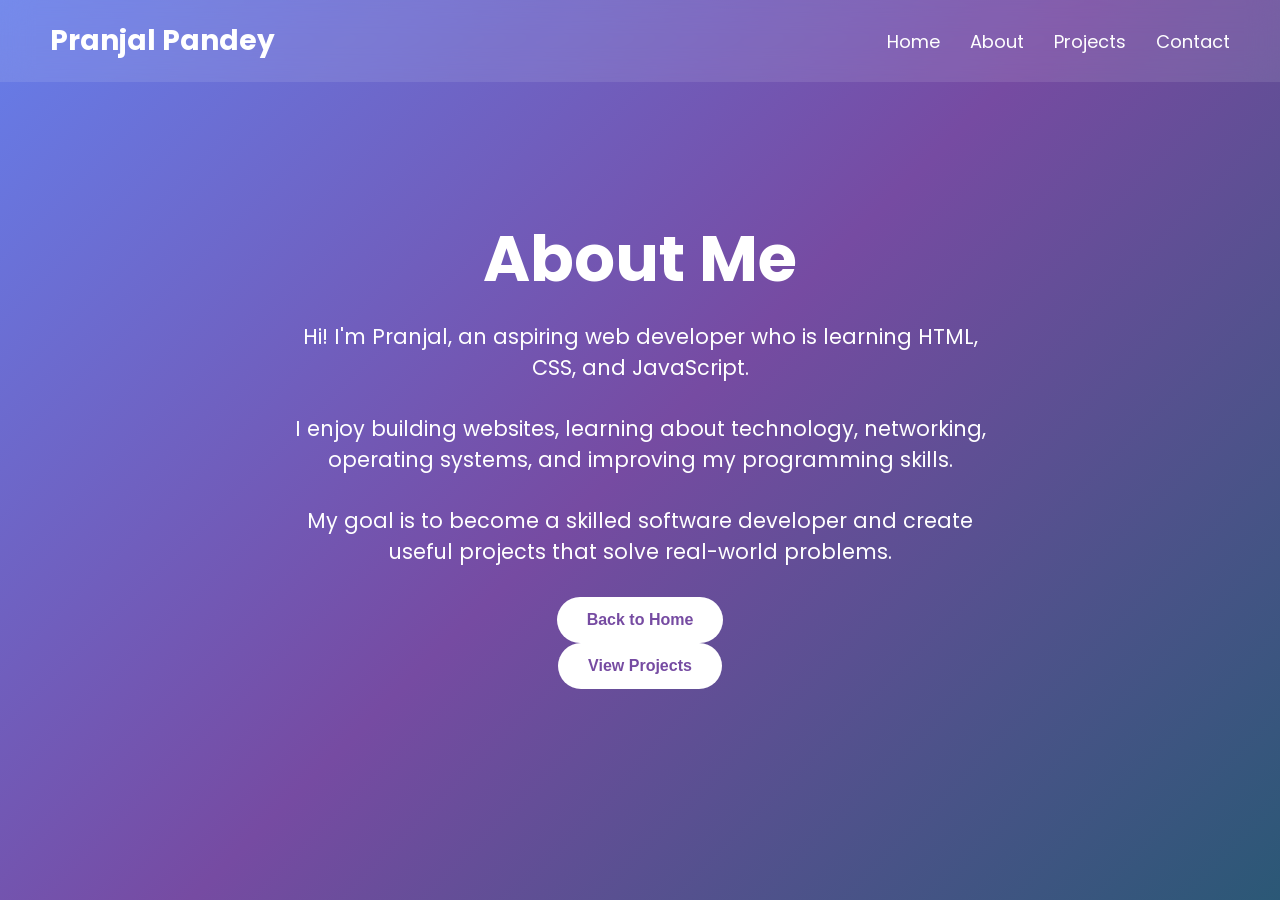
==== about.html @ cb5a1517 "Add files via upload" ====
<!DOCTYPE html>
<html lang="en">

<head>
    <meta charset="UTF-8">
    <meta name="viewport" content="width=device-width, initial-scale=1.0">

    <title>About Me</title>

    <link rel="stylesheet" href="style.css">

    <link rel="preconnect" href="https://fonts.googleapis.com">
    <link rel="preconnect" href="https://fonts.gstatic.com" crossorigin>

    <link href="https://fonts.googleapis.com/css2?family=Poppins:wght@300;400;600;700&display=swap" rel="stylesheet">
</head>

<body>

    <nav class="navbar">
        <div class="logo">Pranjal Pandey</div>

        <ul class="nav-links">
            <li><a href="index.html">Home</a></li>
            <li><a href="about.html">About</a></li>
            <li><a href="projects.html">Projects</a></li>
            <li><a href="contact.html">Contact</a></li>
        </ul>
    </nav>

    <section class="hero">

        <h1>About Me</h1>

        <p>
            Hi! I'm Pranjal, an aspiring web developer who is learning
            HTML, CSS, and JavaScript.
        </p>

        <p>
            I enjoy building websites, learning about technology,
            networking, operating systems, and improving my programming skills.
        </p>

        <p>
            My goal is to become a skilled software developer and create
            useful projects that solve real-world problems.
        </p>

        <a href="index.html/n">
            <button>Back to Home</button>
        </a>


        <a href="projects.html">
            <button>View Projects</button>
        </a>

    </section>

</body>

</html>
---- style.css ----
* {
    margin: 0;
    padding: 0;
    box-sizing: border-box;
}

body {
    font-family: 'Poppins', sans-serif;

    background: linear-gradient(
        135deg,
        #667eea,
        #764ba2,
        #2b5876
    );

    min-height: 100vh;
    color: white;
}

/* NAVBAR */

.navbar {
    position: fixed;
    top: 0;
    left: 0;

    width: 100%;

    display: flex;
    justify-content: space-between;
    align-items: center;

    padding: 20px 50px;

    background: rgba(255, 255, 255, 0.1);
    backdrop-filter: blur(15px);
}

.logo {
    font-size: 28px;
    font-weight: 700;
}

.nav-links {
    list-style: none;
    display: flex;
    gap: 30px;
}

.nav-links a {
    color: white;
    text-decoration: none;
    font-size: 18px;
    transition: 0.3s;
}

.nav-links a:hover {
    opacity: 0.7;
}

/* HERO SECTION */

.hero {
    min-height: 100vh;

    display: flex;
    flex-direction: column;
    justify-content: center;
    align-items: center;

    text-align: center;

    padding: 20px;
}

.hero h1 {
    font-size: 4rem;
    margin-bottom: 15px;
}

.hero p {
    font-size: 1.3rem;
    max-width: 700px;

    margin-bottom: 30px;
}

.hero button {
    background: white;
    color: #764ba2;

    border: none;

    padding: 14px 30px;

    border-radius: 50px;

    font-size: 16px;
    font-weight: 600;

    cursor: pointer;

    transition: 0.3s;
}

.hero button:hover {
    transform: translateY(-5px);
}

/* MOBILE */

@media (max-width: 768px) {

    .navbar {
        flex-direction: column;
        gap: 15px;
    }

    .hero h1 {
        font-size: 2.5rem;
    }

    .hero p {
        font-size: 1rem;
    }
}
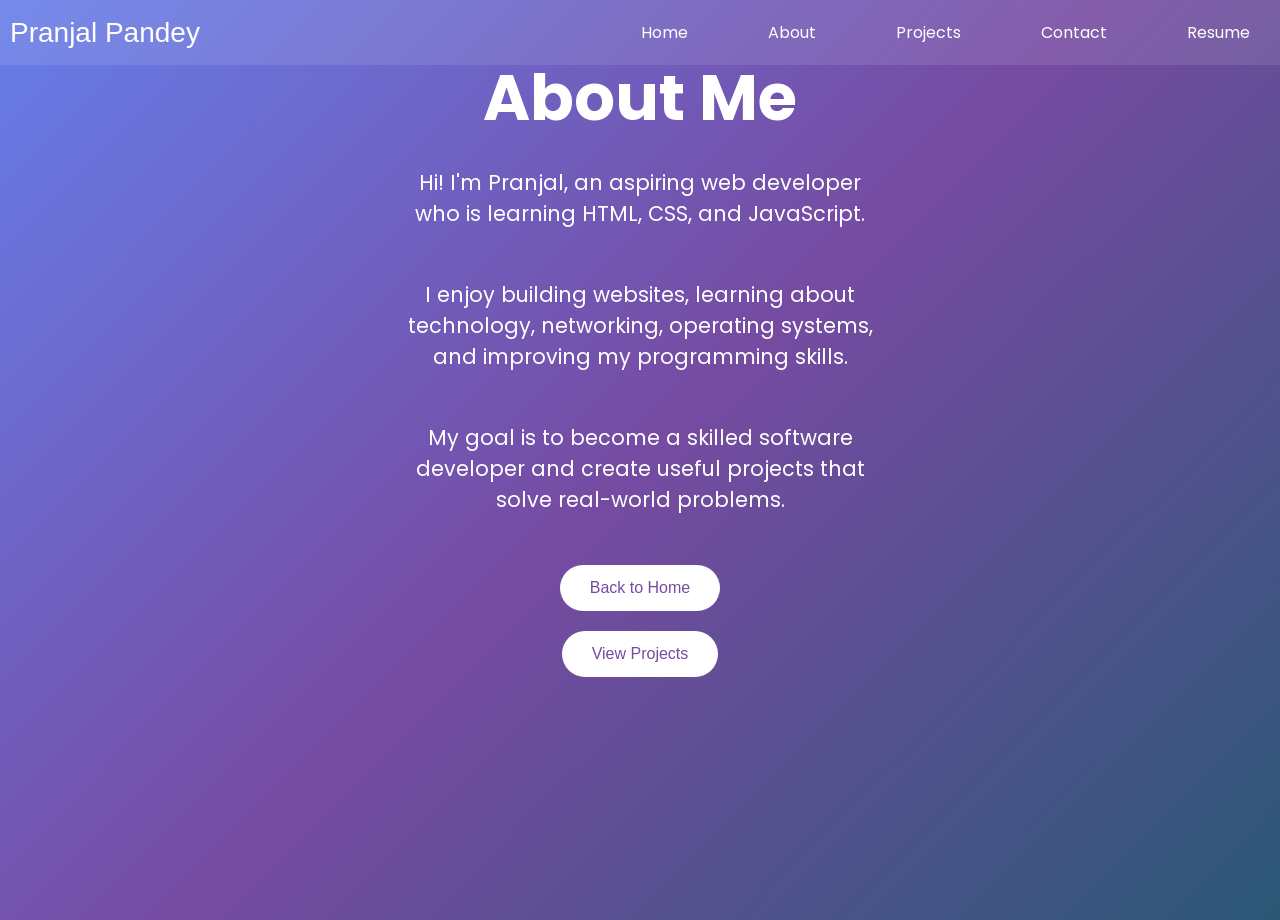
==== commit 2b292823: "Add files via upload" ====
--- a/about.html
+++ b/about.html
@@ -25,6 +25,8 @@
             <li><a href="about.html">About</a></li>
             <li><a href="projects.html">Projects</a></li>
             <li><a href="contact.html">Contact</a></li>
+            <li><a href="https://drive.google.com/file/d/1vCENReYSkM-bYcOtgAHt1A0GlBcT9hIh/view?usp=drive_link">Resume</a></li>
+
         </ul>
     </nav>
 
@@ -47,11 +49,16 @@
             useful projects that solve real-world problems.
         </p>
 
-        <a href="index.html/n">
+            <a href="index.html/n">
             <button>Back to Home</button>
-        </a>
+         </a>
 
 
+        
+        
+        
+        
+        
         <a href="projects.html">
             <button>View Projects</button>
         </a>
--- a/style.css
+++ b/style.css
@@ -1,6 +1,6 @@
 * {
     margin: 0;
-    padding: 0;
+    padding: 10px;
     box-sizing: border-box;
 }
 
@@ -30,58 +30,53 @@
     display: flex;
     justify-content: space-between;
     align-items: center;
-
-    padding: 20px 50px;
-
+    padding: 0px 0px;
     background: rgba(255, 255, 255, 0.1);
-    backdrop-filter: blur(15px);
+    backdrop-filter:blur(-2px);
 }
 
 .logo {
     font-size: 28px;
-    font-weight: 700;
+    font-weight: 100;
 }
 
 .nav-links {
     list-style: none;
     display: flex;
-    gap: 30px;
+    gap: 40px;
 }
 
 .nav-links a {
     color: white;
     text-decoration: none;
-    font-size: 18px;
-    transition: 0.3s;
+    font-size: 16px;
+    transition: 0.9s;
 }
 
 .nav-links a:hover {
-    opacity: 0.7;
+    opacity: 0.1;
 }
 
 /* HERO SECTION */
 
 .hero {
-    min-height: 100vh;
-
-    display: flex;
+    min-height: 70vh;
+    display: flex; ;
     flex-direction: column;
     justify-content: center;
     align-items: center;
-
     text-align: center;
-
     padding: 20px;
 }
 
 .hero h1 {
     font-size: 4rem;
-    margin-bottom: 15px;
+    margin-bottom: 2px;
 }
 
 .hero p {
     font-size: 1.3rem;
-    max-width: 700px;
+    max-width: 500px;
 
     margin-bottom: 30px;
 }
@@ -97,7 +92,7 @@
     border-radius: 50px;
 
     font-size: 16px;
-    font-weight: 600;
+    font-weight: 500;
 
     cursor: pointer;
 
@@ -105,7 +100,7 @@
 }
 
 .hero button:hover {
-    transform: translateY(-5px);
+    transform: translateY(5px);
 }
 
 /* MOBILE */
